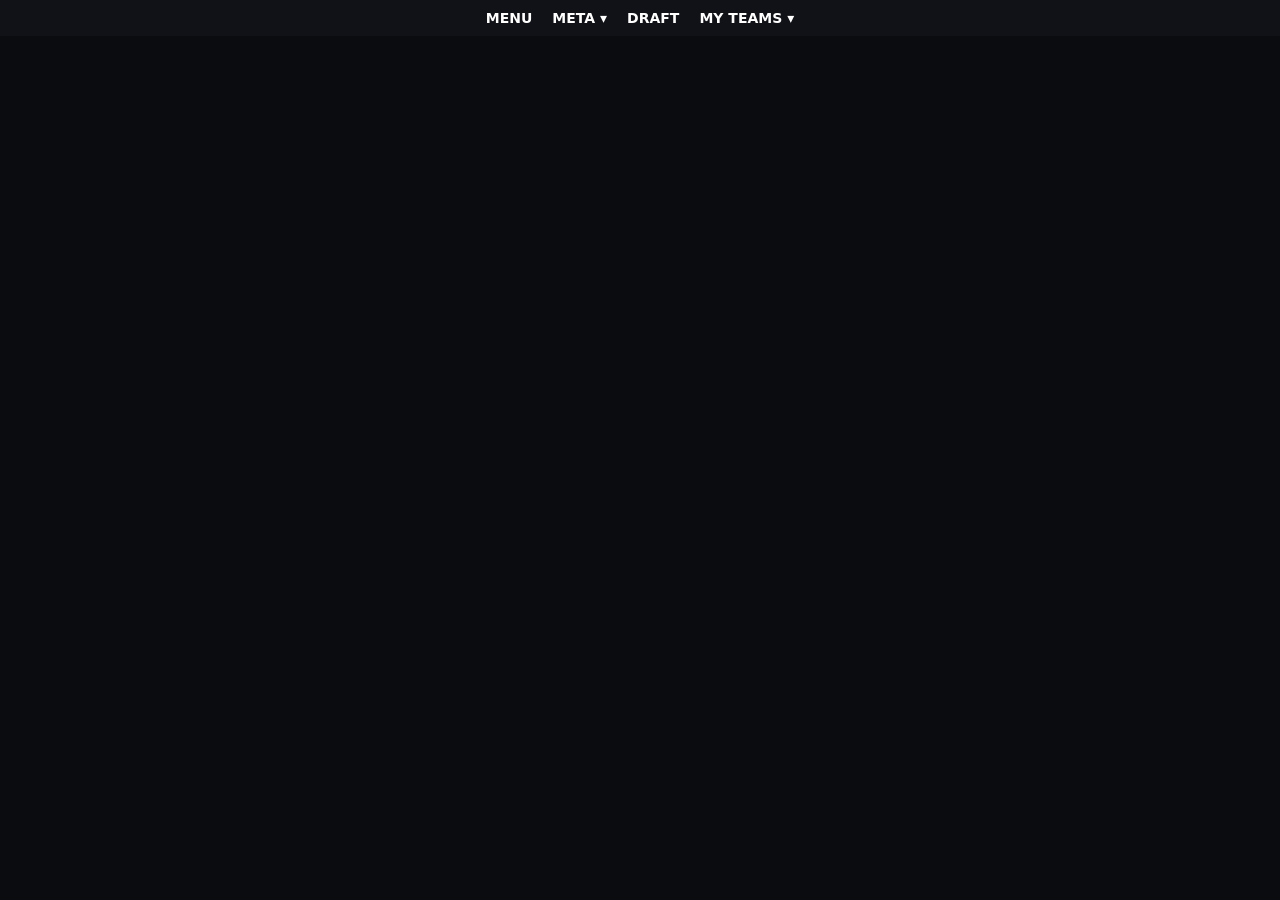
==== index.html @ 70c65105 "Update index.html" ====
<html lang="pt-br"><head>
    <meta charset="UTF-8">
    <title>BSCInfos</title>
    <link rel="stylesheet" href="style.css">
</head>
<body> <nav class="navbar">
        <a href="index.html" class="nav-link">MENU</a>    
    <div class="nav-links">
    <div class="dropdown">
        <a href="#" class="nav-link">META ▾</a>
        <div class="dropdown-content">
        <a href="sa.html"><img src="elements/sa.png" alt="SA">SA</a>
        <a href="na.html"><img src="elements/na.png" alt="NA">NA</a>
        <a href="emea.html"><img src="elements/emea.png" alt="EMEA">EMEA</a>
        <a href="ea.html"><img src="elements/ea.png" alt="EA">EA</a>
        </div>
    </div>

            <a href="draft.html" class="nav-link">DRAFT</a>

            <div class="dropdown"> <a href="#" class="nav-link">MY TEAMS ▾</a>
                <div class="dropdown-content">
                    <a href="player.html">PLAYER</a>
                    <a href="coach.html">COACH</a>
                </div> </div> </div> </nav>

    <script src="app.js"></script>

</body>
</html>
---- style.css ----
/* ======================================================== */
/* VARIÁVEIS GERAIS                                         */
/* ======================================================== */
:root {
    --bg-geral: #0b0c10;
    --bg-paineis: #111217;
    --bg-cards: #16171d;
    --borda-suave: #1f2026;
    --borda-destaque: #2d303a;
    --texto: #ffffff;
    --texto-secundario: #888a93;
    --accent-purple: #cc00ff;
    --accent-hover: #ff33ff;
    --winrate-color: #00ff66;
}

* {
    margin: 0;
    padding: 0;
    box-sizing: border-box;
    font-family: system-ui, -apple-system, sans-serif;
}

body {
    background-color: var(--bg-geral);
    color: var(--texto);
    min-height: 100vh;
}

::-webkit-scrollbar { width: 8px; }
::-webkit-scrollbar-track { background: var(--bg-geral); }
::-webkit-scrollbar-thumb { background: var(--borda-destaque); border-radius: 4px; }
::-webkit-scrollbar-thumb:hover { background: var(--accent-purple); }

/* ======================================================== */
/* NAVBAR E DROPDOWN                                        */
/* ======================================================== */
.navbar {
    display: flex;
    justify-content: center; /* Centraliza horizontalmente tudo dentro da navbar */
    align-items: center;     /* Centraliza verticalmente */
    gap: 20px;               /* Define um espaço padrão entre os botões */
    width: 100%;
    padding: 10px 0;         /* Ajuste o preenchimento como preferir */
    background-color: var(--bg-paineis); /* Mantém o fundo padrão */
}

.nav-links {
    display: flex;
    justify-content: center;
    align-items: center;
    gap: 20px; 
}

.nav-link {
    color: var(--texto);
    text-decoration: none;
    font-weight: 800;
    font-size: 14px;
    text-transform: uppercase;
    transition: color 0.2s;
}

.nav-link:hover {
    color: var(--accent-purple);
}

.dropdown {
    position: relative;
    display: inline-block;
}

.dropdown-content {
    display: none;
    position: absolute;
    background-color: var(--bg-paineis);
    min-width: 180px;
    box-shadow: 0px 8px 16px 0px rgba(0,0,0,0.8);
    border: 1px solid var(--borda-destaque);
    border-radius: 8px;
    z-index: 100;
    top: 100%;
    left: 0;
    margin-top: 10px;
    overflow: hidden;
}

/* Novo layout flexível para alinhar imagem e texto */
.dropdown-content a {
    display: flex;
    align-items: center;
    gap: 12px;
    color: var(--texto);
    padding: 12px 16px;
    text-decoration: none;
    font-weight: bold;
    font-size: 13px;
    border-bottom: 1px solid var(--borda-suave);
    transition: background-0.2s, color 0.2s;
}

.dropdown-content a:hover {
    background-color: var(--borda-suave);
    color: var(--accent-hover);
}

.dropdown.active .dropdown-content {
    display: block;
}

/* Força a imagem a não ser esmagada (flex-shrink: 0) e mantém a proporção */
.dropdown-content a img {
    width: 22px !important;
    height: 22px !important;
    object-fit: contain !important;
    border-radius: 4px;
    flex-shrink: 0;
    margin: 0 !important;
    display: block;
}
.dropdown.active .dropdown-content {
    display: block;
}

/* ======================================================== */
/* ESTRUTURA PRINCIPAL E TELAS                              */
/* ======================================================== */
.main-container {
    padding: 30px;
    max-width: 1400px;
    margin: 0 auto;
}

.tela-oculta { display: none !important; }
.tela-ativa { display: block; animation: fadeIn 0.3s ease; }

@keyframes fadeIn {
    from { opacity: 0; transform: translateY(5px); }
    to { opacity: 1; transform: translateY(0); }
}

.page-header {
    text-align: center;
    margin-bottom: 30px;
}

.page-header h1 {
    font-size: 28px;
    font-weight: 900;
}

.page-header .accent {
    color: var(--accent-purple);
}

.subtitle {
    color: var(--texto-secundario);
    font-size: 14px;
    margin-top: 5px;
}

.filter-container {
    display: flex;
    justify-content: center;
    gap: 15px;
    margin-bottom: 30px;
}

.filter-select {
    background-color: var(--bg-paineis);
    color: var(--texto);
    border: 1px solid var(--borda-destaque);
    padding: 10px 20px;
    border-radius: 8px;
    font-weight: bold;
    outline: none;
    cursor: pointer;
}

/* ======================================================== */
/* TABELAS EXCEL (META)                                     */
/* ======================================================== */
.modo-section {
    background-color: var(--bg-paineis);
    border: 1px solid var(--borda-suave);
    border-radius: 12px;
    margin-bottom: 20px;
    overflow: hidden;
}

.modo-header {
    background-color: var(--bg-cards);
    padding: 15px 20px;
    font-weight: 900;
    font-size: 16px;
    cursor: pointer;
    display: flex;
    justify-content: space-between;
    align-items: center;
    border-bottom: 1px solid var(--borda-suave);
    color: var(--accent-purple);
}

.mapa-content {
    padding: 20px;
    display: grid;
    grid-template-columns: repeat(auto-fit, minmax(300px, 1fr));
    gap: 20px;
}

.mapa-container {
    background-color: var(--bg-geral);
    border: 1px solid var(--borda-destaque);
    border-radius: 8px;
    padding: 15px;
}

.mapa-title {
    font-size: 14px;
    color: var(--texto-secundario);
    margin-bottom: 10px;
    text-align: center;
}

.excel-table {
    width: 100%;
    border-collapse: collapse;
    font-size: 13px;
}

.excel-table th, .excel-table td {
    padding: 8px;
    text-align: center;
    border-bottom: 1px solid var(--borda-suave);
}

.excel-table th {
    color: var(--texto-secundario);
    font-weight: 800;
    user-select: none;
}

.excel-table th.sortable:hover {
    color: var(--texto);
}

.col-img img {
    width: 28px;
    height: 28px;
    border-radius: 4px;
    object-fit: cover;
    display: block;
    margin: 0 auto;
}

.winrate-cell {
    color: var(--winrate-color);
    font-weight: bold;
}

/* ======================================================== */
/* LAYOUT LATERAL (BRAWLERS E TIMES)                        */
/* ======================================================== */
.brawlers-container, .times-container {
    display: flex;
    gap: 25px;
    height: calc(100vh - 160px);
}

.sidebar {
    width: 280px;
    background-color: var(--bg-paineis);
    border: 1px solid var(--borda-suave);
    border-radius: 12px;
    display: flex;
    flex-direction: column;
    overflow: hidden;
}

.sidebar-search, .sidebar-header {
    width: 100%;
    padding: 15px;
    background-color: var(--bg-cards);
    border: none;
    border-bottom: 1px solid var(--borda-destaque);
    color: var(--texto);
    font-weight: bold;
    outline: none;
}

.sidebar-header {
    text-align: center;
    color: var(--accent-purple);
}

.sidebar-list {
    flex: 1;
    overflow-y: auto;
    padding: 10px;
    display: flex;
    flex-direction: column;
    gap: 5px;
}

.sidebar-item {
    border-radius: 8px;
    transition: all 0.2s;
    border: 1px solid transparent;
}

.sidebar-item:hover, .sidebar-item.active {
    background-color: var(--bg-cards);
    border-color: var(--accent-purple);
}

.info-panel {
    flex: 1;
    background-color: var(--bg-paineis);
    border: 1px solid var(--borda-suave);
    border-radius: 12px;
    padding: 30px;
    overflow-y: auto;
}

.placeholder-text {
    color: var(--texto-secundario);
    text-align: center;
    margin-top: 20%;
    font-size: 16px;
    font-weight: bold;
}

/* ======================================================== */
/* COMPONENTES DO PAINEL BRAWLERS E TIMES                   */
/* ======================================================== */
.brawler-profile-header {
    display: flex;
    align-items: center;
    gap: 20px;
    margin-bottom: 30px;
    padding-bottom: 20px;
    border-bottom: 1px solid var(--borda-destaque);
}

.brawler-large-avatar {
    width: 80px;
    height: 80px;
    border-radius: 12px;
    border: 2px solid var(--accent-purple);
    object-fit: cover;
}

.brawler-profile-header h2 {
    font-size: 32px;
    text-transform: uppercase;
}

.insight-box {
    background-color: var(--bg-cards);
    padding: 20px;
    border-radius: 8px;
    border: 1px solid var(--borda-destaque);
    margin-bottom: 25px;
}

.insight-box .label {
    display: block;
    color: var(--texto-secundario);
    font-size: 12px;
    font-weight: bold;
    margin-bottom: 8px;
}

.insight-box .value {
    font-size: 24px;
    font-weight: 900;
}

.sinergias-section h3 {
    margin-bottom: 15px;
    color: var(--texto-secundario);
}

.sinergias-grid-list {
    display: flex;
    gap: 15px;
    flex-wrap: wrap;
}

.sinergia-card {
    background-color: var(--bg-cards);
    border: 1px solid var(--borda-destaque);
    padding: 12px;
    border-radius: 8px;
    display: flex;
    flex-direction: column;
    align-items: center;
    gap: 8px;
    width: 90px;
}

.sinergia-card img {
    width: 50px;
    height: 50px;
    border-radius: 8px;
    object-fit: cover;
}

.sinergia-card span {
    font-size: 12px;
    font-weight: bold;
    text-transform: uppercase;
}

.no-data {
    color: #ff3333;
    font-weight: bold;
    font-size: 13px;
}

/* ======================================================== */
/* COMPONENTES DO PAINEL TIMES                              */
/* ======================================================== */
.team-profile-header {
    text-align: center;
    margin-bottom: 30px;
    padding-bottom: 20px;
    border-bottom: 1px solid var(--borda-destaque);
}

.team-profile-header h2 {
    font-size: 28px;
}

.roster-container-grid {
    display: grid;
    grid-template-columns: repeat(auto-fit, minmax(280px, 1fr));
    gap: 20px;
}

.player-roster-card {
    background-color: var(--bg-cards);
    border: 1px solid var(--borda-destaque);
    border-radius: 10px;
    padding: 20px;
}

.player-info-top {
    display: flex;
    justify-content: space-between;
    align-items: center;
    margin-bottom: 15px;
    padding-bottom: 15px;
    border-bottom: 1px solid #222;
}

.p-nickname {
    font-size: 18px;
    font-weight: 900;
    color: var(--accent-hover);
}

.p-tag {
    font-size: 12px;
    color: var(--texto-secundario);
    background: #000;
    padding: 4px 8px;
    border-radius: 4px;
}

.player-history-box h5 {
    color: var(--texto-secundario);
    margin-bottom: 10px;
}

.player-picks-row {
    display: flex;
    gap: 10px;
}

.player-mini-pick {
    position: relative;
    display: flex;
    flex-direction: column;
    align-items: center;
}

.player-mini-pick img {
    width: 45px;
    height: 45px;
    border-radius: 6px;
    border: 1px solid var(--borda-suave);
    object-fit: cover;
}

.pick-count {
    font-size: 11px;
    font-weight: bold;
    margin-top: 4px;
    background: #000;
    padding: 2px 6px;
    border-radius: 10px;
    color: var(--winrate-color);
}
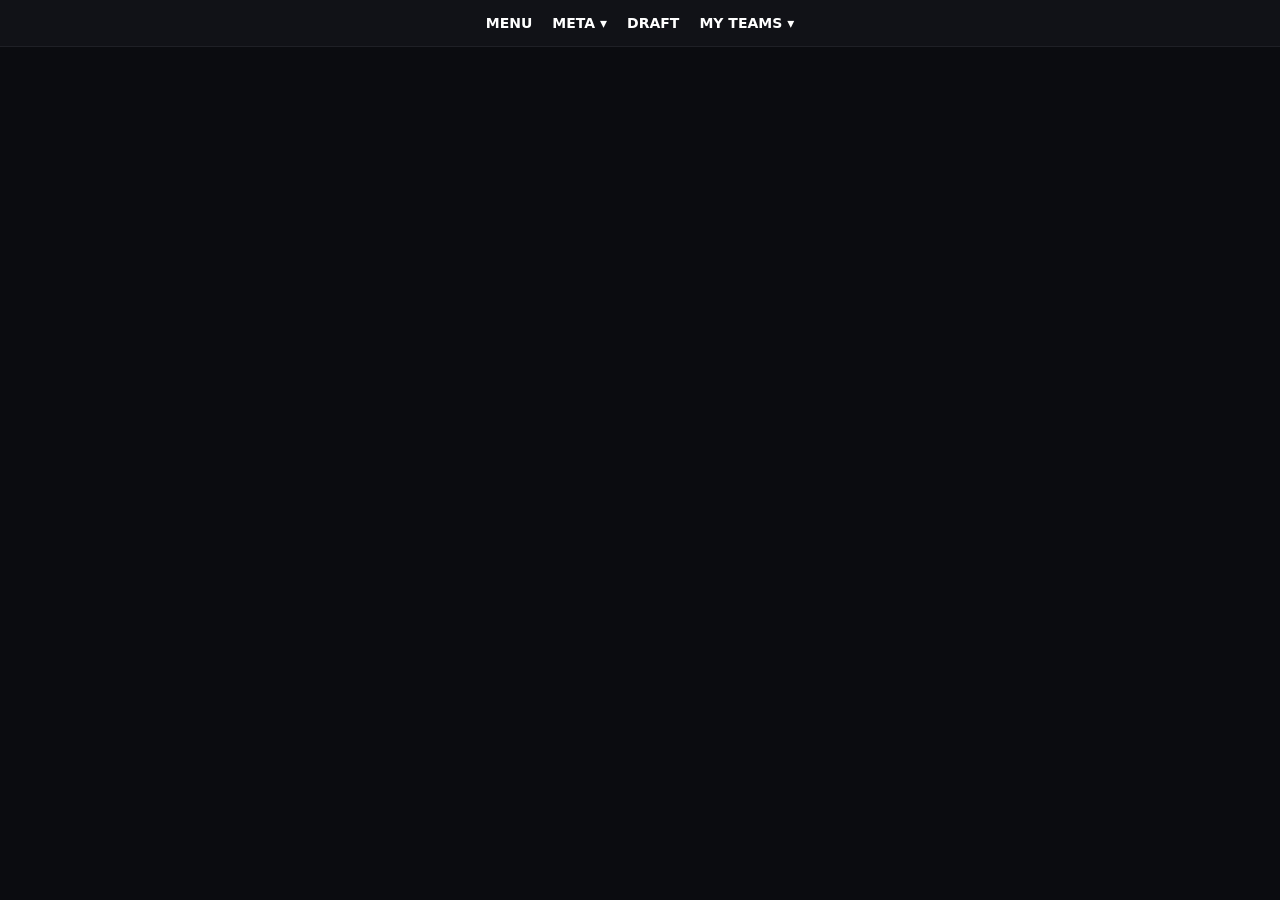
==== commit 06d5f9bd: "Refactor shared frontend utilities Co-Authored-By: Devin AI <158243242+devin-ai-integration[bot]@use" ====
--- a/index.html
+++ b/index.html
@@ -9,10 +9,10 @@
     <div class="dropdown">
         <a href="#" class="nav-link">META ▾</a>
         <div class="dropdown-content">
-        <a href="sa.html"><img src="elements/sa.png" alt="SA">SA</a>
-        <a href="na.html"><img src="elements/na.png" alt="NA">NA</a>
-        <a href="emea.html"><img src="elements/emea.png" alt="EMEA">EMEA</a>
-        <a href="ea.html"><img src="elements/ea.png" alt="EA">EA</a>
+        <a href="sa.html"><img src="element/sa.png" alt="SA">SA</a>
+        <a href="na.html"><img src="element/na.png" alt="NA">NA</a>
+        <a href="emea.html"><img src="element/emea.png" alt="EMEA">EMEA</a>
+        <a href="ea.html"><img src="element/ea.png" alt="EA">EA</a>
         </div>
     </div>
 
@@ -24,6 +24,7 @@
                     <a href="coach.html">COACH</a>
                 </div> </div> </div> </nav>
 
+    <script src="utils.js"></script>
     <script src="app.js"></script>
 
 </body>
--- a/style.css
+++ b/style.css
@@ -1,6 +1,3 @@
-/* ======================================================== */
-/* VARIÁVEIS GERAIS                                         */
-/* ======================================================== */
 :root {
     --bg-geral: #0b0c10;
     --bg-paineis: #111217;
@@ -12,493 +9,136 @@
     --accent-purple: #cc00ff;
     --accent-hover: #ff33ff;
     --winrate-color: #00ff66;
+    --loss-color: #ff3333;
+    --synergy-color: #00ccff;
 }
 
-* {
-    margin: 0;
-    padding: 0;
-    box-sizing: border-box;
-    font-family: system-ui, -apple-system, sans-serif;
-}
-
-body {
-    background-color: var(--bg-geral);
-    color: var(--texto);
-    min-height: 100vh;
-}
-
+* { margin: 0; padding: 0; box-sizing: border-box; font-family: system-ui, -apple-system, sans-serif; }
+body { background-color: var(--bg-geral); color: var(--texto); min-height: 100vh; }
 ::-webkit-scrollbar { width: 8px; }
 ::-webkit-scrollbar-track { background: var(--bg-geral); }
 ::-webkit-scrollbar-thumb { background: var(--borda-destaque); border-radius: 4px; }
-::-webkit-scrollbar-thumb:hover { background: var(--accent-purple); }
 
-/* ======================================================== */
-/* NAVBAR E DROPDOWN                                        */
-/* ======================================================== */
-.navbar {
-    display: flex;
-    justify-content: center; /* Centraliza horizontalmente tudo dentro da navbar */
-    align-items: center;     /* Centraliza verticalmente */
-    gap: 20px;               /* Define um espaço padrão entre os botões */
-    width: 100%;
-    padding: 10px 0;         /* Ajuste o preenchimento como preferir */
-    background-color: var(--bg-paineis); /* Mantém o fundo padrão */
-}
+/* Navbar */
+.navbar { display: flex; justify-content: center; align-items: center; gap: 20px; width: 100%; padding: 15px 0; background-color: var(--bg-paineis); border-bottom: 1px solid var(--borda-suave);}
+.nav-links { display: flex; gap: 20px; }
+.nav-link { color: var(--texto); text-decoration: none; font-weight: 800; font-size: 14px; text-transform: uppercase; }
+.nav-link:hover { color: var(--accent-purple); }
+.dropdown { position: relative; display: inline-block; }
+.dropdown-content { display: none; position: absolute; background-color: var(--bg-paineis); min-width: 180px; border: 1px solid var(--borda-destaque); border-radius: 8px; z-index: 100; top: 100%; }
+.dropdown-content a { display: flex; align-items: center; gap: 12px; color: var(--texto); padding: 12px 16px; text-decoration: none; font-size: 13px; font-weight: bold; border-bottom: 1px solid var(--borda-suave);}
+.dropdown-content a:hover { background-color: var(--borda-suave); color: var(--accent-hover); }
+.dropdown:hover .dropdown-content { display: block !important; }
+.dropdown-content { animation: fadeIn 0.2s ease-in-out; }
 
-.nav-links {
-    display: flex;
-    justify-content: center;
-    align-items: center;
-    gap: 20px; 
-}
-
-.nav-link {
-    color: var(--texto);
-    text-decoration: none;
-    font-weight: 800;
-    font-size: 14px;
-    text-transform: uppercase;
-    transition: color 0.2s;
-}
-
-.nav-link:hover {
-    color: var(--accent-purple);
-}
-
-.dropdown {
-    position: relative;
-    display: inline-block;
-}
-
-.dropdown-content {
-    display: none;
-    position: absolute;
-    background-color: var(--bg-paineis);
-    min-width: 180px;
-    box-shadow: 0px 8px 16px 0px rgba(0,0,0,0.8);
-    border: 1px solid var(--borda-destaque);
-    border-radius: 8px;
-    z-index: 100;
-    top: 100%;
-    left: 0;
-    margin-top: 10px;
-    overflow: hidden;
-}
-
-/* Novo layout flexível para alinhar imagem e texto */
-.dropdown-content a {
-    display: flex;
-    align-items: center;
-    gap: 12px;
-    color: var(--texto);
-    padding: 12px 16px;
-    text-decoration: none;
-    font-weight: bold;
-    font-size: 13px;
-    border-bottom: 1px solid var(--borda-suave);
-    transition: background-0.2s, color 0.2s;
-}
-
-.dropdown-content a:hover {
-    background-color: var(--borda-suave);
-    color: var(--accent-hover);
-}
-
-.dropdown.active .dropdown-content {
-    display: block;
-}
-
-/* Força a imagem a não ser esmagada (flex-shrink: 0) e mantém a proporção */
-.dropdown-content a img {
-    width: 22px !important;
-    height: 22px !important;
-    object-fit: contain !important;
-    border-radius: 4px;
-    flex-shrink: 0;
-    margin: 0 !important;
-    display: block;
-}
-.dropdown.active .dropdown-content {
-    display: block;
-}
-
-/* ======================================================== */
-/* ESTRUTURA PRINCIPAL E TELAS                              */
-/* ======================================================== */
-.main-container {
-    padding: 30px;
-    max-width: 1400px;
-    margin: 0 auto;
-}
-
+/* Main */
+.main-container { padding: 30px; max-width: 1400px; margin: 0 auto; }
 .tela-oculta { display: none !important; }
 .tela-ativa { display: block; animation: fadeIn 0.3s ease; }
+@keyframes fadeIn { from { opacity: 0; transform: translateY(-10px); } to { opacity: 1; transform: translateY(0); } }
 
-@keyframes fadeIn {
-    from { opacity: 0; transform: translateY(5px); }
-    to { opacity: 1; transform: translateY(0); }
-}
+/* Headers e Filtros */
+.page-header { text-align: center; margin-bottom: 30px; }
+.page-header h1 { font-size: 28px; font-weight: 900; }
+.page-header .accent { color: var(--accent-purple); }
+.filter-container { display: flex; justify-content: center; gap: 15px; margin-bottom: 30px; }
+.filter-select { background-color: var(--bg-paineis); color: var(--texto); border: 1px solid var(--borda-destaque); padding: 10px 20px; border-radius: 8px; font-weight: bold; outline: none; cursor: pointer; }
 
-.page-header {
-    text-align: center;
-    margin-bottom: 30px;
-}
+/* Tabelas Meta & Cards Modo */
+.modo-card { background-color: var(--bg-cards); border: 2px solid var(--borda-destaque); border-radius: 8px; padding: 20px; text-align: center; font-size: 20px; font-weight: 900; color: var(--accent-purple); cursor: pointer; margin-bottom: 10px; transition: 0.2s; text-transform: uppercase; display: flex; align-items: center; justify-content: center; gap: 15px;}
+.modo-card:hover { border-color: var(--accent-hover); background-color: var(--bg-paineis); transform: scale(1.01); }
+.modo-section { background-color: var(--bg-paineis); border: 1px solid var(--borda-suave); border-radius: 12px; margin-bottom: 20px; overflow: hidden; display: none; }
+.modo-header { background-color: var(--bg-cards); padding: 15px 20px; font-weight: 900; font-size: 16px; display: flex; justify-content: space-between; color: var(--accent-purple); border-bottom: 1px solid var(--borda-suave); }
+.mapa-content { padding: 20px; display: grid; grid-template-columns: repeat(auto-fit, minmax(300px, 1fr)); gap: 20px; }
+.excel-table { width: 100%; border-collapse: collapse; font-size: 13px; }
+.excel-table th, .excel-table td { padding: 10px 8px; text-align: center; border-bottom: 1px solid var(--borda-suave); }
+.excel-table th { color: var(--texto-secundario); font-weight: 800; cursor: pointer; }
+.winrate-cell { color: var(--winrate-color); font-weight: bold; }
 
-.page-header h1 {
-    font-size: 28px;
-    font-weight: 900;
-}
+/* Sidebar Layout */
+.brawlers-container, .times-container { display: flex; gap: 25px; height: calc(100vh - 160px); }
+.sidebar { width: 280px; background-color: var(--bg-paineis); border: 1px solid var(--borda-suave); border-radius: 12px; display: flex; flex-direction: column; }
+.sidebar-search, .sidebar-header { padding: 15px; background-color: var(--bg-cards); border: none; border-bottom: 1px solid var(--borda-destaque); color: var(--texto); font-weight: bold; text-align: center; outline:none; }
+.sidebar-list { flex: 1; overflow-y: auto; padding: 10px; display: flex; flex-direction: column; gap: 5px; }
+.sidebar-item { border-radius: 8px; border: 1px solid transparent; transition: 0.2s; padding: 10px; cursor: pointer; display: flex; align-items: center; gap: 10px;}
+.sidebar-item:hover, .sidebar-item.active { background-color: var(--bg-cards); border-color: var(--accent-purple); }
+.info-panel { flex: 1; background-color: var(--bg-paineis); border: 1px solid var(--borda-suave); border-radius: 12px; padding: 30px; overflow-y: auto; }
 
-.page-header .accent {
-    color: var(--accent-purple);
-}
+/* Modais e Brawlers Detail */
+.brawler-profile-header { display: flex; align-items: center; gap: 20px; margin-bottom: 30px; border-bottom: 1px solid var(--borda-destaque); padding-bottom: 20px; }
+.brawler-large-avatar { width: 80px; height: 80px; border-radius: 12px; border: 2px solid var(--accent-purple); object-fit: cover; }
 
-.subtitle {
-    color: var(--texto-secundario);
-    font-size: 14px;
-    margin-top: 5px;
-}
+/* Scrins Grid */
+.scrins-grid { display: grid; gap: 15px; grid-template-columns: repeat(auto-fill, minmax(350px, 1fr)); }
+.scrim-card { background-color: var(--bg-cards); border: 1px solid var(--borda-destaque); border-radius: 8px; padding: 15px; padding-bottom: 30px; cursor: pointer; transition: 0.2s; display: flex; justify-content: space-between; align-items: center; position: relative; }
+.scrim-card:hover { border-color: var(--accent-purple); transform: scale(1.02); }
+.scrim-team-info { display: flex; align-items: center; gap: 10px; }
+.scrim-team-logo { width: 40px; height: 40px; object-fit: contain; border-radius: 4px; }
+.scrim-score { font-size: 24px; font-weight: 900; color: #fff; margin: 0 15px; }
 
-.filter-container {
-    display: flex;
-    justify-content: center;
-    gap: 15px;
-    margin-bottom: 30px;
-}
+/* Detalhes da Scrim */
+.scrim-detail-header { text-align: center; margin-bottom: 20px; }
+.scrim-rounds-container { display: flex; justify-content: center; gap: 10px; overflow-x: auto; padding-bottom: 10px; margin-bottom: 20px; }
+.scrim-round-btn { background: var(--bg-cards); border: 1px solid var(--borda-suave); padding: 10px; border-radius: 8px; cursor: pointer; min-width: 120px; text-align: center; }
+.scrim-round-btn.active { border-color: var(--accent-purple); background: var(--borda-suave); }
+.scrim-round-btn img { width: 30px; height: 30px; display: block; margin: 0 auto 5px; object-fit: contain;}
 
-.filter-select {
-    background-color: var(--bg-paineis);
-    color: var(--texto);
-    border: 1px solid var(--borda-destaque);
-    padding: 10px 20px;
-    border-radius: 8px;
-    font-weight: bold;
-    outline: none;
-    cursor: pointer;
-}
+/* Layout Interno da Scrim */
+.round-details-view { display: flex; flex-direction: column; gap: 20px; background: var(--bg-cards); padding: 20px; border-radius: 12px; border: 1px solid var(--borda-destaque); }
+.scrim-picks-container { display: flex; align-items: center; justify-content: center; gap: 30px; }
+.team-picks-scrim { display: flex; flex-direction: column; gap: 10px; flex: 1; align-items: center; }
+.pick-row { background: var(--bg-paineis); padding: 8px; border-radius: 6px; border: 1px solid var(--borda-suave); }
+.pick-row img { width: 40px; height: 40px; border-radius: 6px; object-fit: cover;}
+.map-middle-scrim { flex: 1; text-align: center; }
+.map-middle-scrim img { max-width: 180px; border-radius: 8px; border: 2px solid var(--borda-destaque); object-fit: cover; }
+.player-names-scrim { display: flex; gap: 5px; font-size: 11px; color: var(--texto-secundario); justify-content: center; margin-top: 5px; font-weight: bold;}
 
-/* ======================================================== */
-/* TABELAS EXCEL (META)                                     */
-/* ======================================================== */
-.modo-section {
-    background-color: var(--bg-paineis);
-    border: 1px solid var(--borda-suave);
-    border-radius: 12px;
-    margin-bottom: 20px;
-    overflow: hidden;
-}
+/* Sinergia e Counters */
+.synergy-grid { display: grid; grid-template-columns: 1fr 1fr; gap: 20px; margin-top: 20px; }
+.synergy-box { background: #111; border: 1px solid var(--borda-destaque); padding: 15px; border-radius: 8px; }
+.synergy-item { display: flex; justify-content: space-between; align-items: center; padding: 10px 0; border-bottom: 1px dashed var(--borda-suave); }
+.synergy-item:last-child { border-bottom: none; }
+.synergy-item img { width: 28px; height: 28px; border-radius: 4px; margin-right: 10px; vertical-align: middle; }
 
-.modo-header {
-    background-color: var(--bg-cards);
-    padding: 15px 20px;
-    font-weight: 900;
-    font-size: 16px;
-    cursor: pointer;
-    display: flex;
-    justify-content: space-between;
-    align-items: center;
-    border-bottom: 1px solid var(--borda-suave);
-    color: var(--accent-purple);
-}
+/* Formulário para Registro de Time */
+.form-group { display: flex; flex-direction: column; gap: 5px; margin-bottom: 15px; }
+.form-group label { font-size: 12px; color: var(--texto-secundario); font-weight: bold; }
+.form-group input { background: var(--bg-paineis); border: 1px solid var(--borda-suave); color: #fff; padding: 10px; border-radius: 6px; outline: none; }
+.btn-register { background: var(--accent-purple); color: #fff; border: none; padding: 12px 20px; font-weight: 900; border-radius: 6px; cursor: pointer; text-transform: uppercase; width: 100%; transition: 0.2s;}
+.btn-register:hover { background: var(--accent-hover); }
 
-.mapa-content {
-    padding: 20px;
-    display: grid;
-    grid-template-columns: repeat(auto-fit, minmax(300px, 1fr));
-    gap: 20px;
-}
+/* --- Barra de navegação horizontal "arrastável" (Scrims: Partidas e Sets) --- */
+        .drag-scroll-x {
+            cursor: grab;
+            scrollbar-width: thin;
+            scrollbar-color: var(--accent-purple, #b026ff) rgba(255,255,255,0.08);
+        }
+        .drag-scroll-x.dragging { cursor: grabbing; scroll-behavior: auto; }
+        .drag-scroll-x::-webkit-scrollbar { height: 9px; }
+        .drag-scroll-x::-webkit-scrollbar-track { background: rgba(255,255,255,0.05); border-radius: 10px; }
+        .drag-scroll-x::-webkit-scrollbar-thumb { background: var(--accent-purple, #b026ff); border-radius: 10px; }
+        .drag-scroll-x::-webkit-scrollbar-thumb:hover { background: var(--accent-hover, #d17bff); }
 
-.mapa-container {
-    background-color: var(--bg-geral);
-    border: 1px solid var(--borda-destaque);
-    border-radius: 8px;
-    padding: 15px;
-}
+        /* --- Nome do player abaixo de cada pick (Scrims) --- */
+        .pick-player-name {
+            font-size: 11px; font-weight: 900; color: var(--texto-secundario, #999);
+            cursor: pointer; max-width: 100px; overflow: hidden; text-overflow: ellipsis;
+            white-space: nowrap; text-align: center;
+        }
+        .pick-player-name:hover { color: var(--accent-hover, #d17bff); text-decoration: underline; }
 
-.mapa-title {
-    font-size: 14px;
-    color: var(--texto-secundario);
-    margin-bottom: 10px;
-    text-align: center;
-}
-
-.excel-table {
-    width: 100%;
-    border-collapse: collapse;
-    font-size: 13px;
-}
-
-.excel-table th, .excel-table td {
-    padding: 8px;
-    text-align: center;
-    border-bottom: 1px solid var(--borda-suave);
-}
-
-.excel-table th {
-    color: var(--texto-secundario);
-    font-weight: 800;
-    user-select: none;
-}
-
-.excel-table th.sortable:hover {
-    color: var(--texto);
-}
-
-.col-img img {
-    width: 28px;
-    height: 28px;
-    border-radius: 4px;
-    object-fit: cover;
-    display: block;
-    margin: 0 auto;
-}
-
-.winrate-cell {
-    color: var(--winrate-color);
-    font-weight: bold;
-}
-
-/* ======================================================== */
-/* LAYOUT LATERAL (BRAWLERS E TIMES)                        */
-/* ======================================================== */
-.brawlers-container, .times-container {
-    display: flex;
-    gap: 25px;
-    height: calc(100vh - 160px);
-}
-
-.sidebar {
-    width: 280px;
-    background-color: var(--bg-paineis);
-    border: 1px solid var(--borda-suave);
-    border-radius: 12px;
-    display: flex;
-    flex-direction: column;
-    overflow: hidden;
-}
-
-.sidebar-search, .sidebar-header {
-    width: 100%;
-    padding: 15px;
-    background-color: var(--bg-cards);
-    border: none;
-    border-bottom: 1px solid var(--borda-destaque);
-    color: var(--texto);
-    font-weight: bold;
-    outline: none;
-}
-
-.sidebar-header {
-    text-align: center;
-    color: var(--accent-purple);
-}
-
-.sidebar-list {
-    flex: 1;
-    overflow-y: auto;
-    padding: 10px;
-    display: flex;
-    flex-direction: column;
-    gap: 5px;
-}
-
-.sidebar-item {
-    border-radius: 8px;
-    transition: all 0.2s;
-    border: 1px solid transparent;
-}
-
-.sidebar-item:hover, .sidebar-item.active {
-    background-color: var(--bg-cards);
-    border-color: var(--accent-purple);
-}
-
-.info-panel {
-    flex: 1;
-    background-color: var(--bg-paineis);
-    border: 1px solid var(--borda-suave);
-    border-radius: 12px;
-    padding: 30px;
-    overflow-y: auto;
-}
-
-.placeholder-text {
-    color: var(--texto-secundario);
-    text-align: center;
-    margin-top: 20%;
-    font-size: 16px;
-    font-weight: bold;
-}
-
-/* ======================================================== */
-/* COMPONENTES DO PAINEL BRAWLERS E TIMES                   */
-/* ======================================================== */
-.brawler-profile-header {
-    display: flex;
-    align-items: center;
-    gap: 20px;
-    margin-bottom: 30px;
-    padding-bottom: 20px;
-    border-bottom: 1px solid var(--borda-destaque);
-}
-
-.brawler-large-avatar {
-    width: 80px;
-    height: 80px;
-    border-radius: 12px;
-    border: 2px solid var(--accent-purple);
-    object-fit: cover;
-}
-
-.brawler-profile-header h2 {
-    font-size: 32px;
-    text-transform: uppercase;
-}
-
-.insight-box {
-    background-color: var(--bg-cards);
-    padding: 20px;
-    border-radius: 8px;
-    border: 1px solid var(--borda-destaque);
-    margin-bottom: 25px;
-}
-
-.insight-box .label {
-    display: block;
-    color: var(--texto-secundario);
-    font-size: 12px;
-    font-weight: bold;
-    margin-bottom: 8px;
-}
-
-.insight-box .value {
-    font-size: 24px;
-    font-weight: 900;
-}
-
-.sinergias-section h3 {
-    margin-bottom: 15px;
-    color: var(--texto-secundario);
-}
-
-.sinergias-grid-list {
-    display: flex;
-    gap: 15px;
-    flex-wrap: wrap;
-}
-
-.sinergia-card {
-    background-color: var(--bg-cards);
-    border: 1px solid var(--borda-destaque);
-    padding: 12px;
-    border-radius: 8px;
-    display: flex;
-    flex-direction: column;
-    align-items: center;
-    gap: 8px;
-    width: 90px;
-}
-
-.sinergia-card img {
-    width: 50px;
-    height: 50px;
-    border-radius: 8px;
-    object-fit: cover;
-}
-
-.sinergia-card span {
-    font-size: 12px;
-    font-weight: bold;
-    text-transform: uppercase;
-}
-
-.no-data {
-    color: #ff3333;
-    font-weight: bold;
-    font-size: 13px;
-}
-
-/* ======================================================== */
-/* COMPONENTES DO PAINEL TIMES                              */
-/* ======================================================== */
-.team-profile-header {
-    text-align: center;
-    margin-bottom: 30px;
-    padding-bottom: 20px;
-    border-bottom: 1px solid var(--borda-destaque);
-}
-
-.team-profile-header h2 {
-    font-size: 28px;
-}
-
-.roster-container-grid {
-    display: grid;
-    grid-template-columns: repeat(auto-fit, minmax(280px, 1fr));
-    gap: 20px;
-}
-
-.player-roster-card {
-    background-color: var(--bg-cards);
-    border: 1px solid var(--borda-destaque);
-    border-radius: 10px;
-    padding: 20px;
-}
-
-.player-info-top {
-    display: flex;
-    justify-content: space-between;
-    align-items: center;
-    margin-bottom: 15px;
-    padding-bottom: 15px;
-    border-bottom: 1px solid #222;
-}
-
-.p-nickname {
-    font-size: 18px;
-    font-weight: 900;
-    color: var(--accent-hover);
-}
-
-.p-tag {
-    font-size: 12px;
-    color: var(--texto-secundario);
-    background: #000;
-    padding: 4px 8px;
-    border-radius: 4px;
-}
-
-.player-history-box h5 {
-    color: var(--texto-secundario);
-    margin-bottom: 10px;
-}
-
-.player-picks-row {
-    display: flex;
-    gap: 10px;
-}
-
-.player-mini-pick {
-    position: relative;
-    display: flex;
-    flex-direction: column;
-    align-items: center;
-}
-
-.player-mini-pick img {
-    width: 45px;
-    height: 45px;
-    border-radius: 6px;
-    border: 1px solid var(--borda-suave);
-    object-fit: cover;
-}
-
-.pick-count {
-    font-size: 11px;
-    font-weight: bold;
-    margin-top: 4px;
-    background: #000;
-    padding: 2px 6px;
-    border-radius: 10px;
-    color: var(--winrate-color);
-}
+        /* --- Modal de perfil do jogador --- */
+        .modal-overlay {
+            display: none; position: fixed; inset: 0; background: rgba(0,0,0,0.7);
+            z-index: 9999; align-items: center; justify-content: center; padding: 20px;
+        }
+        .modal-jogador-card {
+            position: relative; width: 100%; max-width: 420px; max-height: 85vh; overflow-y: auto;
+            background: var(--bg-cards, #181820); border: 1px solid var(--borda-destaque, #3a3a45);
+            border-radius: 14px; padding: 26px; box-shadow: 0 12px 40px rgba(0,0,0,0.5);
+        }
+        .modal-close-btn {
+            position: absolute; top: 14px; right: 14px; background: transparent; border: none;
+            color: var(--texto-secundario, #999); font-size: 18px; font-weight: 900; cursor: pointer; line-height: 1;
+        }
+        .modal-close-btn:hover { color: #fff; }
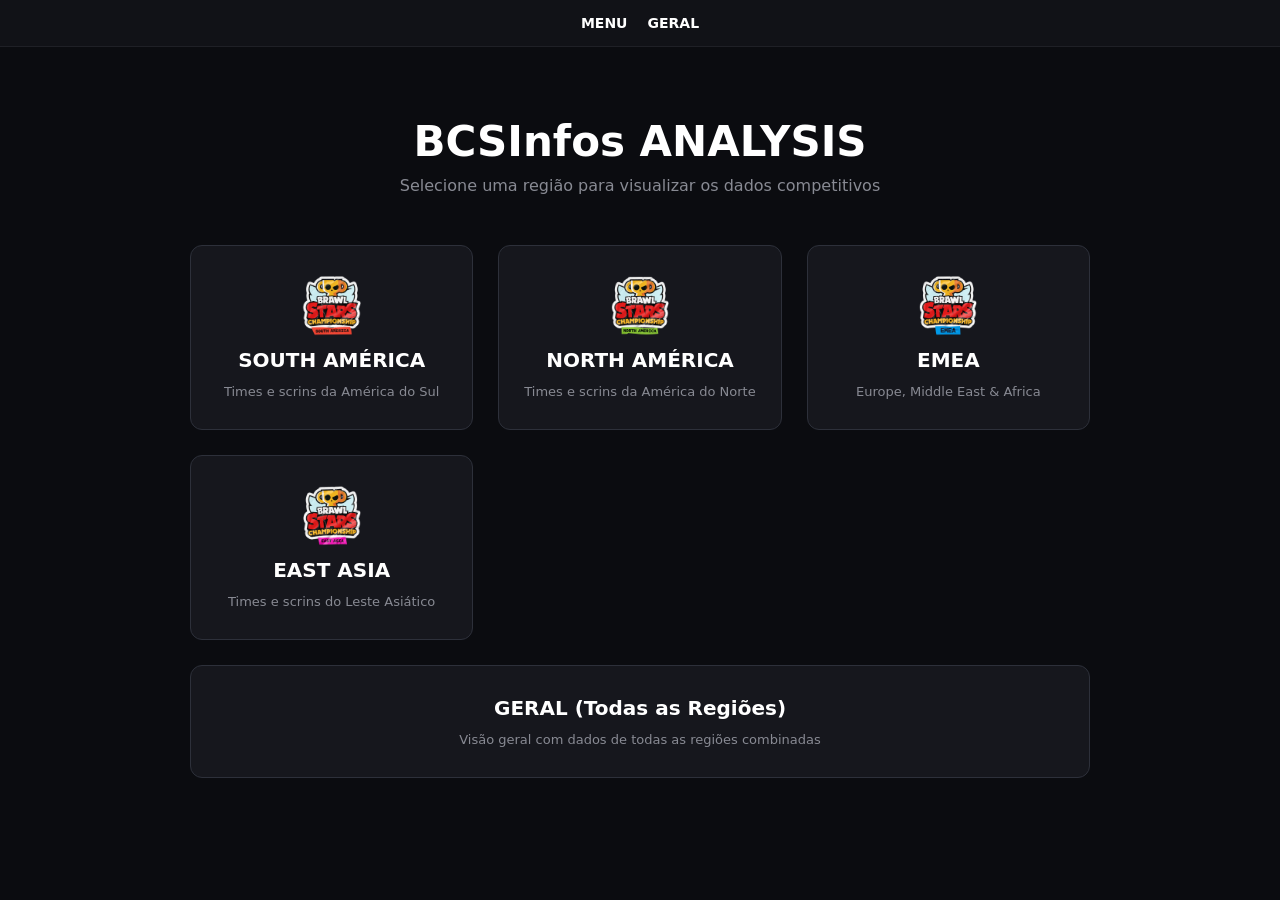
==== commit 9527c79b: "Update index.html" ====
--- a/index.html
+++ b/index.html
@@ -1,31 +1,114 @@
-<html lang="pt-br"><head>
-    <meta charset="UTF-8">
-    <title>BSCInfos</title>
+<!DOCTYPE html>
+<html lang="pt-br">
+<head>
+<meta charset="UTF-8">
+    <meta name="viewport" content="width=device-width, initial-scale=1.0">
+    <title>BCSInfos — Menu Principal</title>
     <link rel="stylesheet" href="style.css">
+    <style>
+        .menu-container {
+            display: flex;
+            flex-direction: column;
+            align-items: center;
+            justify-content: center;
+            min-height: 80vh;
+            padding: 40px 20px;
+        }
+        .menu-title {
+            font-size: 42px;
+            font-weight: 800;
+            margin-bottom: 10px;
+            text-align: center;
+        }
+        .menu-subtitle {
+            font-size: 16px;
+            color: var(--texto-secundario, #a0a0b0);
+            margin-bottom: 50px;
+            text-align: center;
+        }
+        .region-grid {
+            display: grid;
+            grid-template-columns: repeat(auto-fit, minmax(220px, 1fr));
+            gap: 25px;
+            max-width: 900px;
+            width: 100%;
+        }
+        .region-card {
+            background: var(--bg-cards, #181820);
+            border: 1px solid var(--borda-destaque, #2a2a35);
+            border-radius: 12px;
+            padding: 30px 20px;
+            text-align: center;
+            text-decoration: none;
+            color: white;
+            transition: all 0.3s ease;
+            display: flex;
+            flex-direction: column;
+            align-items: center;
+            gap: 12px;
+        }
+        .region-card:hover {
+            transform: translateY(-5px);
+            border-color: var(--accent, #e91e63);
+            box-shadow: 0 8px 24px rgba(233, 30, 99, 0.2);
+        }
+        .region-card img {
+            width: 60px;
+            height: 60px;
+            object-fit: contain;
+            border-radius: 8px;
+        }
+        .region-card .region-name {
+            font-size: 20px;
+            font-weight: 700;
+        }
+        .region-card .region-desc {
+            font-size: 13px;
+            color: var(--texto-secundario, #a0a0b0);
+        }
+    </style>
+<script src="https://sites.super.myninja.ai/_assets/ninja-daytona-script.js"></script>
 </head>
-<body> <nav class="navbar">
-        <a href="index.html" class="nav-link">MENU</a>    
-    <div class="nav-links">
-    <div class="dropdown">
-        <a href="#" class="nav-link">META ▾</a>
-        <div class="dropdown-content">
-        <a href="sa.html"><img src="element/sa.png" alt="SA">SA</a>
-        <a href="na.html"><img src="element/na.png" alt="NA">NA</a>
-        <a href="emea.html"><img src="element/emea.png" alt="EMEA">EMEA</a>
-        <a href="ea.html"><img src="element/ea.png" alt="EA">EA</a>
+<body>
+
+    <nav class="navbar">
+        <a href="index.html" class="nav-link">MENU</a>
+        <a href="geral.html" class="nav-link">GERAL</a>
+    </nav>
+
+    <main class="main-container">
+        <div class="menu-container">
+            <h1 class="menu-title">BCSInfos <span class="accent">ANALYSIS</span></h1>
+            <p class="menu-subtitle">Selecione uma região para visualizar os dados competitivos</p>
+            
+            <div class="region-grid">
+                <a href="sa.html" class="region-card">
+                    <img src="element/sa.png" alt="SA" onerror="this.style.display='none'">
+                    <span class="region-name">SOUTH AMÉRICA</span>
+                    <span class="region-desc">Times e scrins da América do Sul</span>
+                </a>
+                <a href="na.html" class="region-card">
+                    <img src="element/na.png" alt="NA" onerror="this.style.display='none'">
+                    <span class="region-name">NORTH AMÉRICA</span>
+                    <span class="region-desc">Times e scrins da América do Norte</span>
+                </a>
+                <a href="emea.html" class="region-card">
+                    <img src="element/emea.png" alt="EMEA" onerror="this.style.display='none'">
+                    <span class="region-name">EMEA</span>
+                    <span class="region-desc">Europe, Middle East & Africa</span>
+                </a>
+                <a href="ea.html" class="region-card">
+                    <img src="element/ea.png" alt="EA" onerror="this.style.display='none'">
+                    <span class="region-name">EAST ASIA</span>
+                    <span class="region-desc">Times e scrins do Leste Asiático</span>
+                </a>
+                <a href="geral.html" class="region-card" style="grid-column: 1 / -1;">
+                    <span class="region-name">GERAL (Todas as Regiões)</span>
+                    <span class="region-desc">Visão geral com dados de todas as regiões combinadas</span>
+                </a>
+            </div>
         </div>
-    </div>
-
-            <a href="draft.html" class="nav-link">DRAFT</a>
-
-            <div class="dropdown"> <a href="#" class="nav-link">MY TEAMS ▾</a>
-                <div class="dropdown-content">
-                    <a href="player.html">PLAYER</a>
-                    <a href="coach.html">COACH</a>
-                </div> </div> </div> </nav>
-
-    <script src="utils.js"></script>
-    <script src="app.js"></script>
+    </main>
 
 </body>
 </html>
--- a/style.css
+++ b/style.css
@@ -11,11 +11,27 @@
     --winrate-color: #00ff66;
     --loss-color: #ff3333;
     --synergy-color: #00ccff;
+
+    /* === NOVAS CORES (Add.txt) === */
+    /* WR% por faixa */
+    --wr-100-90: #006400;   /* dark green */
+    --wr-89-51:  #00cc44;   /* green      */
+    --wr-50-40:  #ffdd00;   /* yellow     */
+    --wr-39-21:  #ff8c00;   /* orange     */
+    --wr-20-10:  #ff3333;   /* red        */
+    --wr-9-0:    #8b0000;   /* dark red   */
+    /* PR% light blue/cyan */
+    --pr-color: #00e5ff;
+    /* Bans / BR% vermelho */
+    --ban-color: #ff2d2d;
+    /* Classe / sub-classe texto */
+    --class-color: #c792ea;
+    --subclass-color: #82aaff;
 }
 
 * { margin: 0; padding: 0; box-sizing: border-box; font-family: system-ui, -apple-system, sans-serif; }
 body { background-color: var(--bg-geral); color: var(--texto); min-height: 100vh; }
-::-webkit-scrollbar { width: 8px; }
+::-webkit-scrollbar { width: 8px; height: 8px; }
 ::-webkit-scrollbar-track { background: var(--bg-geral); }
 ::-webkit-scrollbar-thumb { background: var(--borda-destaque); border-radius: 4px; }
 
@@ -31,6 +47,22 @@
 .dropdown:hover .dropdown-content { display: block !important; }
 .dropdown-content { animation: fadeIn 0.2s ease-in-out; }
 
+/* === Trophy / ícone de seleção de região (Add.txt) === */
+.region-trophy {
+    width: 40px;
+    height: 40px;
+    object-fit: contain;
+    vertical-align: middle;
+    margin: 0 6px;
+    filter: drop-shadow(0 0 6px rgba(204,0,255,0.45));
+}
+.region-trophy-large {
+    width: 64px;
+    height: 64px;
+    object-fit: contain;
+    filter: drop-shadow(0 0 10px rgba(255,215,0,0.6));
+}
+
 /* Main */
 .main-container { padding: 30px; max-width: 1400px; margin: 0 auto; }
 .tela-oculta { display: none !important; }
@@ -41,19 +73,76 @@
 .page-header { text-align: center; margin-bottom: 30px; }
 .page-header h1 { font-size: 28px; font-weight: 900; }
 .page-header .accent { color: var(--accent-purple); }
-.filter-container { display: flex; justify-content: center; gap: 15px; margin-bottom: 30px; }
+.filter-container { display: flex; justify-content: center; gap: 15px; margin-bottom: 30px; flex-wrap: wrap; }
 .filter-select { background-color: var(--bg-paineis); color: var(--texto); border: 1px solid var(--borda-destaque); padding: 10px 20px; border-radius: 8px; font-weight: bold; outline: none; cursor: pointer; }
 
-/* Tabelas Meta & Cards Modo */
-.modo-card { background-color: var(--bg-cards); border: 2px solid var(--borda-destaque); border-radius: 8px; padding: 20px; text-align: center; font-size: 20px; font-weight: 900; color: var(--accent-purple); cursor: pointer; margin-bottom: 10px; transition: 0.2s; text-transform: uppercase; display: flex; align-items: center; justify-content: center; gap: 15px;}
-.modo-card:hover { border-color: var(--accent-hover); background-color: var(--bg-paineis); transform: scale(1.01); }
+/* === Tabelas Meta & Cards Modo === */
+/* Backdrop mais elaborado por modo (Add.txt) */
+.modo-card {
+    position: relative;
+    background:
+        radial-gradient(circle at 20% 20%, rgba(204,0,255,0.12), transparent 55%),
+        radial-gradient(circle at 80% 80%, rgba(0,229,255,0.10), transparent 55%),
+        linear-gradient(135deg, var(--bg-cards) 0%, #0e0f15 100%);
+    border: 2px solid var(--borda-destaque);
+    border-radius: 10px;
+    padding: 22px 24px;
+    text-align: left;
+    font-size: 20px;
+    font-weight: 900;
+    color: var(--texto);
+    cursor: pointer;
+    margin-bottom: 10px;
+    transition: 0.25s;
+    text-transform: uppercase;
+    display: flex;
+    align-items: center;
+    gap: 15px;
+    overflow: hidden;
+}
+.modo-card::after {
+    content: "";
+    position: absolute;
+    inset: 0;
+    background: var(--modo-backdrop, none);
+    background-size: cover;
+    background-position: center;
+    opacity: 0.10;
+    pointer-events: none;
+    transition: opacity 0.25s;
+}
+.modo-card:hover { border-color: var(--accent-hover); transform: scale(1.01); }
+.modo-card:hover::after { opacity: 0.20; }
+.modo-card > * { position: relative; z-index: 1; }
 .modo-section { background-color: var(--bg-paineis); border: 1px solid var(--borda-suave); border-radius: 12px; margin-bottom: 20px; overflow: hidden; display: none; }
 .modo-header { background-color: var(--bg-cards); padding: 15px 20px; font-weight: 900; font-size: 16px; display: flex; justify-content: space-between; color: var(--accent-purple); border-bottom: 1px solid var(--borda-suave); }
 .mapa-content { padding: 20px; display: grid; grid-template-columns: repeat(auto-fit, minmax(300px, 1fr)); gap: 20px; }
 .excel-table { width: 100%; border-collapse: collapse; font-size: 13px; }
 .excel-table th, .excel-table td { padding: 10px 8px; text-align: center; border-bottom: 1px solid var(--borda-suave); }
 .excel-table th { color: var(--texto-secundario); font-weight: 800; cursor: pointer; }
+.excel-table tr:hover td { background: rgba(255,255,255,0.03); }
+
+/* === CORES DE CELULAS (Add.txt) === */
+/* Nomes de brawler brancos */
+.brawler-name { color: #ffffff; font-weight: bold; }
+/* PR% light blue / cyan */
+.pr-cell { color: var(--pr-color); font-weight: bold; }
+/* Bans / BR% vermelho */
+.ban-cell { color: var(--ban-color); font-weight: bold; }
+/* WR% por faixa — classes dinâmicas aplicadas via JS (corWR) */
+.wr-cell { font-weight: bold; }
+.wr-100-90 { color: var(--wr-100-90); }
+.wr-89-51  { color: var(--wr-89-51); }
+.wr-50-40  { color: var(--wr-50-40); }
+.wr-39-21  { color: var(--wr-39-21); }
+.wr-20-10  { color: var(--wr-20-10); }
+.wr-9-0    { color: var(--wr-9-0); }
+/* Mantido para compatibilidade (cor antiga única) */
 .winrate-cell { color: var(--winrate-color); font-weight: bold; }
+
+/* Classe / sub-classe do brawler (Add.txt - seção BRAWLERS) */
+.brawler-class { color: var(--class-color); font-size: 12px; font-weight: bold; }
+.brawler-subclass { color: var(--subclass-color); font-size: 11px; font-weight: bold; }
 
 /* Sidebar Layout */
 .brawlers-container, .times-container { display: flex; gap: 25px; height: calc(100vh - 160px); }
@@ -67,6 +156,23 @@
 /* Modais e Brawlers Detail */
 .brawler-profile-header { display: flex; align-items: center; gap: 20px; margin-bottom: 30px; border-bottom: 1px solid var(--borda-destaque); padding-bottom: 20px; }
 .brawler-large-avatar { width: 80px; height: 80px; border-radius: 12px; border: 2px solid var(--accent-purple); object-fit: cover; }
+
+/* === Leitor de Gadgets/StarPowers/Gears (Add.txt - SCRINS) === */
+.brawler-equip-reader {
+    background: var(--bg-paineis);
+    border: 1px solid var(--borda-destaque);
+    border-radius: 10px;
+    padding: 16px;
+    margin-top: 14px;
+}
+.equip-row { display: flex; align-items: center; gap: 10px; padding: 8px 10px; border-radius: 6px; background: rgba(255,255,255,0.03); margin-bottom: 6px; }
+.equip-row:last-child { margin-bottom: 0; }
+.equip-row .equip-icon { width: 26px; height: 26px; object-fit: contain; flex-shrink: 0; }
+.equip-label { font-size: 11px; color: var(--texto-secundario); font-weight: bold; text-transform: uppercase; min-width: 90px; }
+.equip-value { font-size: 13px; color: var(--texto); font-weight: bold; }
+.equip-tag-gadget { color: var(--synergy-color); }
+.equip-tag-starrpower { color: #ffd700; }
+.equip-tag-gear { color: var(--accent-hover); }
 
 /* Scrins Grid */
 .scrins-grid { display: grid; gap: 15px; grid-template-columns: repeat(auto-fill, minmax(350px, 1fr)); }
@@ -100,6 +206,13 @@
 .synergy-item:last-child { border-bottom: none; }
 .synergy-item img { width: 28px; height: 28px; border-radius: 4px; margin-right: 10px; vertical-align: middle; }
 
+/* === Box de classes/subclasses para sinergia e counter (Add.txt) === */
+.class-synergy-box { background: #111; border: 1px solid var(--borda-destaque); padding: 15px; border-radius: 8px; }
+.class-synergy-title { display: flex; align-items: center; gap: 8px; font-weight: bold; margin-bottom: 10px; }
+.class-chip { display: inline-flex; align-items: center; gap: 6px; background: var(--bg-paineis); border: 1px solid var(--borda-suave); border-radius: 20px; padding: 4px 12px; font-size: 12px; font-weight: bold; margin: 0 6px 6px 0; }
+.class-chip .class-color { color: var(--class-color); }
+.class-chip .subclass-color { color: var(--subclass-color); }
+
 /* Formulário para Registro de Time */
 .form-group { display: flex; flex-direction: column; gap: 5px; margin-bottom: 15px; }
 .form-group label { font-size: 12px; color: var(--texto-secundario); font-weight: bold; }
@@ -142,3 +255,21 @@
             color: var(--texto-secundario, #999); font-size: 18px; font-weight: 900; cursor: pointer; line-height: 1;
         }
         .modal-close-btn:hover { color: #fff; }
+
+/* === Seção MAPAS (Add.txt) === */
+.mapas-sidebar-item { display: flex; align-items: center; gap: 8px; padding: 8px 10px; cursor: pointer; border-radius: 8px; border: 1px solid transparent; transition: 0.2s; }
+.mapas-sidebar-item:hover, .mapas-sidebar-item.active { background: var(--bg-cards); border-color: var(--accent-purple); }
+.map-mode-icon { width: 22px; height: 22px; object-fit: contain; flex-shrink: 0; }
+.map-thumb { width: 34px; height: 34px; object-fit: cover; border-radius: 4px; flex-shrink: 0; }
+.map-section-card { background: var(--bg-geral); padding: 15px; border-radius: 8px; border: 1px solid var(--borda-destaque); }
+.map-section-card h3 { margin-bottom: 12px; font-size: 14px; display: flex; align-items: center; gap: 6px; }
+
+/* === Seção TIMES (Add.txt) === */
+.team-stat-card { background: var(--bg-cards); padding: 16px; border-radius: 10px; border: 1px solid var(--borda-destaque); margin-bottom: 18px; }
+.team-stat-card h3 { margin-bottom: 12px; font-size: 15px; display: flex; align-items: center; gap: 6px; }
+.team-match-preview { background: var(--bg-paineis); padding: 12px; border-radius: 8px; border: 1px solid var(--borda-suave); margin-bottom: 10px; cursor: pointer; transition: 0.2s; display: flex; align-items: center; justify-content: space-between; gap: 12px; }
+.team-match-preview:hover { border-color: var(--accent-purple); }
+
+/* === Chart container genérico === */
+.chart-box { background: var(--bg-geral); border: 1px solid var(--borda-destaque); border-radius: 10px; padding: 16px; margin-bottom: 18px; }
+.chart-box canvas { max-height: 260px; }
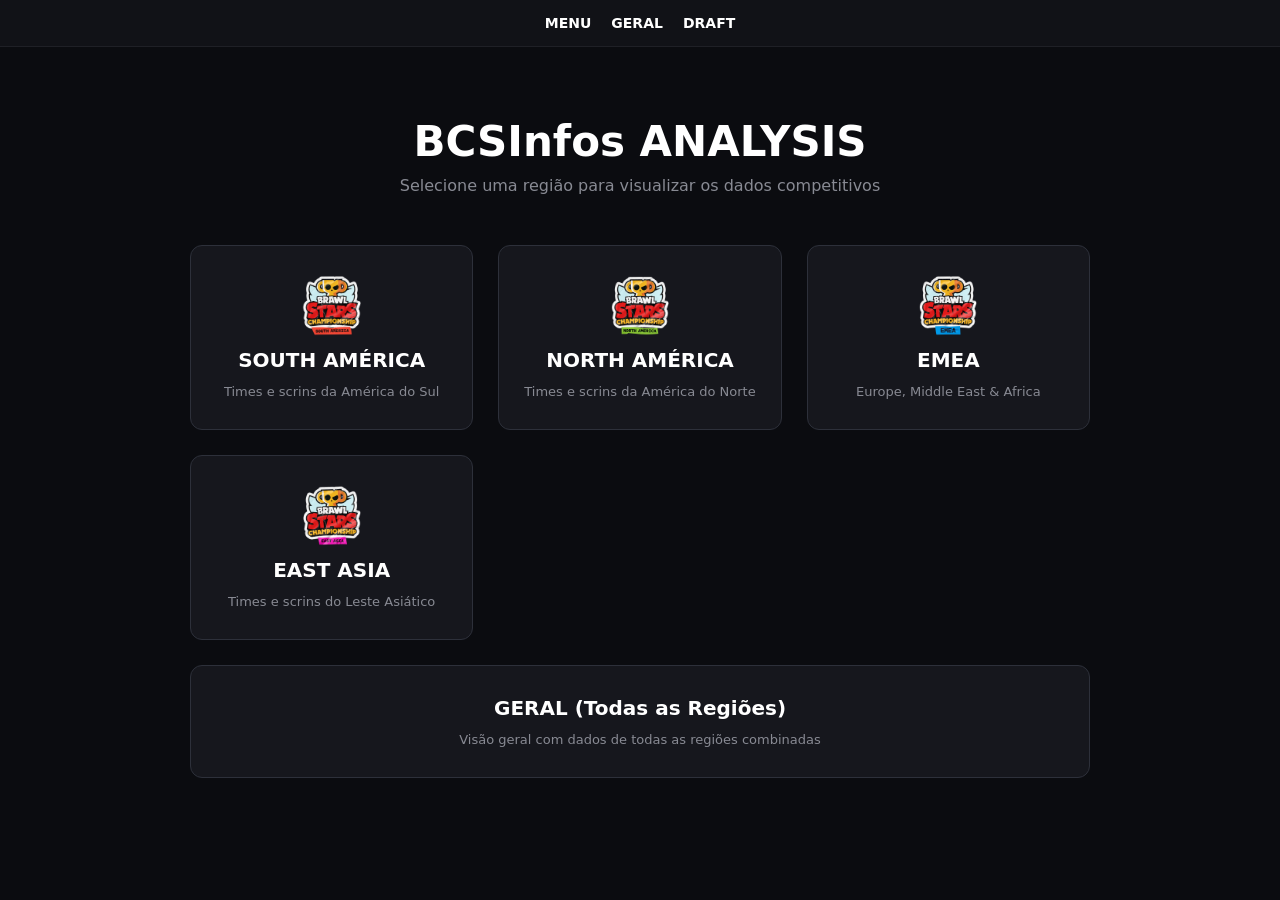
==== commit 7a987df8: "Update navigation menu to include DRAFT link Added a new 'DRAFT' link to the navigation menu." ====
--- a/index.html
+++ b/index.html
@@ -74,6 +74,7 @@
     <nav class="navbar">
         <a href="index.html" class="nav-link">MENU</a>
         <a href="geral.html" class="nav-link">GERAL</a>
+        <a href="draft.html" class="nav-link">DRAFT</a>
     </nav>
 
     <main class="main-container">
--- a/style.css
+++ b/style.css
@@ -1,3 +1,147 @@
+:root {
+    --bg-geral: #0b0c10;
+    --bg-paineis: #111217;
+    --bg-cards: #16171d;
+    --borda-suave: #1f2026;
+    --borda-destaque: #1f2026;
+    --texto: #ffffff;
+    --texto-secundario: #00ccff;
+    --accent-purple: #d3d3d3;
+    --accent-hover: #d3d3d3;
+    --winrate-color: #00ff00;
+    --loss-color: #ff3333;
+    --synergy-color: #00ccff;
+}
+
+* { margin: 0; padding: 0; box-sizing: border-box; font-family: system-ui, -apple-system, sans-serif; }
+body { background-color: var(--bg-geral); color: var(--texto); min-height: 100vh; }
+::-webkit-scrollbar { width: 8px; }
+::-webkit-scrollbar-track { background: var(--bg-geral); }
+::-webkit-scrollbar-thumb { background: var(--borda-destaque); border-radius: 4px; }
+
+/* Navbar */
+.navbar { display: flex; justify-content: center; align-items: center; gap: 20px; width: 100%; padding: 15px 0; background-color: var(--bg-paineis); border-bottom: 1px solid var(--borda-suave);}
+.nav-links { display: flex; gap: 20px; }
+.nav-link { color: var(--texto); text-decoration: none; font-weight: 800; font-size: 14px; text-transform: uppercase; }
+.nav-link:hover { color: var(--accent-purple); }
+.dropdown { position: relative; display: inline-block; }
+.dropdown-content { display: none; position: absolute; background-color: var(--bg-paineis); min-width: 180px; border: 1px solid var(--borda-destaque); border-radius: 8px; z-index: 100; top: 100%; }
+.dropdown-content a { display: flex; align-items: center; gap: 12px; color: var(--texto); padding: 12px 16px; text-decoration: none; font-size: 13px; font-weight: bold; border-bottom: 1px solid var(--borda-suave);}
+.dropdown-content a:hover { background-color: var(--borda-suave); color: var(--accent-hover); }
+.dropdown:hover .dropdown-content { display: block !important; }
+.dropdown-content { animation: fadeIn 0.2s ease-in-out; }
+
+/* Main */
+.main-container { padding: 30px; max-width: 1400px; margin: 0 auto; }
+.tela-oculta { display: none !important; }
+.tela-ativa { display: block; animation: fadeIn 0.3s ease; }
+@keyframes fadeIn { from { opacity: 0; transform: translateY(-10px); } to { opacity: 1; transform: translateY(0); } }
+
+/* Headers e Filtros */
+.page-header { text-align: center; margin-bottom: 30px; }
+.page-header h1 { font-size: 28px; font-weight: 900; }
+.page-header .accent { color: var(--accent-purple); }
+.filter-container { display: flex; justify-content: center; gap: 15px; margin-bottom: 30px; }
+.filter-select { background-color: var(--bg-paineis); color: var(--texto); border: 1px solid var(--borda-destaque); padding: 10px 20px; border-radius: 8px; font-weight: bold; outline: none; cursor: pointer; }
+
+/* Tabelas Meta & Cards Modo */
+.modo-card { background-color: var(--bg-cards); border: 2px solid var(--borda-destaque); border-radius: 8px; padding: 20px; text-align: center; font-size: 20px; font-weight: 900; color: var(--accent-purple); cursor: pointer; margin-bottom: 10px; transition: 0.2s; text-transform: uppercase; display: flex; align-items: center; justify-content: center; gap: 15px;}
+.modo-card:hover { border-color: var(--accent-hover); background-color: var(--bg-paineis); transform: scale(1.01); }
+.modo-section { background-color: var(--bg-paineis); border: 1px solid var(--borda-suave); border-radius: 12px; margin-bottom: 20px; overflow: hidden; display: none; }
+.modo-header { background-color: var(--bg-cards); padding: 15px 20px; font-weight: 900; font-size: 16px; display: flex; justify-content: space-between; color: var(--accent-purple); border-bottom: 1px solid var(--borda-suave); }
+.mapa-content { padding: 20px; display: grid; grid-template-columns: repeat(auto-fit, minmax(300px, 1fr)); gap: 20px; }
+.excel-table { width: 100%; border-collapse: collapse; font-size: 13px; }
+.excel-table th, .excel-table td { padding: 10px 8px; text-align: center; border-bottom: 1px solid var(--borda-suave); }
+.excel-table th { color: var(--texto-secundario); font-weight: 800; cursor: pointer; }
+.winrate-cell { color: var(--winrate-color); font-weight: bold; }
+
+/* Sidebar Layout */
+.brawlers-container, .times-container { display: flex; gap: 25px; height: calc(100vh - 160px); }
+.sidebar { width: 280px; background-color: var(--bg-paineis); border: 1px solid var(--borda-suave); border-radius: 12px; display: flex; flex-direction: column; }
+.sidebar-search, .sidebar-header { padding: 15px; background-color: var(--bg-cards); border: none; border-bottom: 1px solid var(--borda-destaque); color: var(--texto); font-weight: bold; text-align: center; outline:none; }
+.sidebar-list { flex: 1; overflow-y: auto; padding: 10px; display: flex; flex-direction: column; gap: 5px; }
+.sidebar-item { border-radius: 8px; border: 1px solid transparent; transition: 0.2s; padding: 10px; cursor: pointer; display: flex; align-items: center; gap: 10px;}
+.sidebar-item:hover, .sidebar-item.active { background-color: var(--bg-cards); border-color: var(--accent-purple); }
+.info-panel { flex: 1; background-color: var(--bg-paineis); border: 1px solid var(--borda-suave); border-radius: 12px; padding: 30px; overflow-y: auto; }
+
+/* Modais e Brawlers Detail */
+.brawler-profile-header { display: flex; align-items: center; gap: 20px; margin-bottom: 30px; border-bottom: 1px solid var(--borda-destaque); padding-bottom: 20px; }
+.brawler-large-avatar { width: 80px; height: 80px; border-radius: 12px; border: 2px solid var(--accent-purple); object-fit: cover; }
+
+/* Scrins Grid */
+.scrins-grid { display: grid; gap: 15px; grid-template-columns: repeat(auto-fill, minmax(350px, 1fr)); }
+.scrim-card { background-color: var(--bg-cards); border: 1px solid var(--borda-destaque); border-radius: 8px; padding: 15px; padding-bottom: 30px; cursor: pointer; transition: 0.2s; display: flex; justify-content: space-between; align-items: center; position: relative; }
+.scrim-card:hover { border-color: var(--accent-purple); transform: scale(1.02); }
+.scrim-team-info { display: flex; align-items: center; gap: 10px; }
+.scrim-team-logo { width: 40px; height: 40px; object-fit: contain; border-radius: 4px; }
+.scrim-score { font-size: 24px; font-weight: 900; color: #fff; margin: 0 15px; }
+
+/* Detalhes da Scrim */
+.scrim-detail-header { text-align: center; margin-bottom: 20px; }
+.scrim-rounds-container { display: flex; justify-content: center; gap: 10px; overflow-x: auto; padding-bottom: 10px; margin-bottom: 20px; }
+.scrim-round-btn { background: var(--bg-cards); border: 1px solid var(--borda-suave); padding: 10px; border-radius: 8px; cursor: pointer; min-width: 120px; text-align: center; }
+.scrim-round-btn.active { border-color: var(--accent-purple); background: var(--borda-suave); }
+.scrim-round-btn img { width: 30px; height: 30px; display: block; margin: 0 auto 5px; object-fit: contain;}
+
+/* Layout Interno da Scrim */
+.round-details-view { display: flex; flex-direction: column; gap: 20px; background: var(--bg-cards); padding: 20px; border-radius: 12px; border: 1px solid var(--borda-destaque); }
+.scrim-picks-container { display: flex; align-items: center; justify-content: center; gap: 30px; }
+.team-picks-scrim { display: flex; flex-direction: column; gap: 10px; flex: 1; align-items: center; }
+.pick-row { background: var(--bg-paineis); padding: 8px; border-radius: 6px; border: 1px solid var(--borda-suave); }
+.pick-row img { width: 40px; height: 40px; border-radius: 6px; object-fit: cover;}
+.map-middle-scrim { flex: 1; text-align: center; }
+.map-middle-scrim img { max-width: 180px; border-radius: 8px; border: 2px solid var(--borda-destaque); object-fit: cover; }
+.player-names-scrim { display: flex; gap: 5px; font-size: 11px; color: var(--texto-secundario); justify-content: center; margin-top: 5px; font-weight: bold;}
+
+/* Sinergia e Counters */
+.synergy-grid { display: grid; grid-template-columns: 1fr 1fr; gap: 20px; margin-top: 20px; }
+.synergy-box { background: #111; border: 1px solid var(--borda-destaque); padding: 15px; border-radius: 8px; }
+.synergy-item { display: flex; justify-content: space-between; align-items: center; padding: 10px 0; border-bottom: 1px dashed var(--borda-suave); }
+.synergy-item:last-child { border-bottom: none; }
+.synergy-item img { width: 28px; height: 28px; border-radius: 4px; margin-right: 10px; vertical-align: middle; }
+
+/* Formulário para Registro de Time */
+.form-group { display: flex; flex-direction: column; gap: 5px; margin-bottom: 15px; }
+.form-group label { font-size: 12px; color: var(--texto-secundario); font-weight: bold; }
+.form-group input { background: var(--bg-paineis); border: 1px solid var(--borda-suave); color: #fff; padding: 10px; border-radius: 6px; outline: none; }
+.btn-register { background: var(--accent-purple); color: #fff; border: none; padding: 12px 20px; font-weight: 900; border-radius: 6px; cursor: pointer; text-transform: uppercase; width: 100%; transition: 0.2s;}
+.btn-register:hover { background: var(--accent-hover); }
+
+/* --- Barra de navegação horizontal "arrastável" (Scrims: Partidas e Sets) --- */
+        .drag-scroll-x {
+            cursor: grab;
+            scrollbar-width: thin;
+            scrollbar-color: var(--accent-purple, #b026ff) rgba(255,255,255,0.08);
+        }
+        .drag-scroll-x.dragging { cursor: grabbing; scroll-behavior: auto; }
+        .drag-scroll-x::-webkit-scrollbar { height: 9px; }
+        .drag-scroll-x::-webkit-scrollbar-track { background: rgba(255,255,255,0.05); border-radius: 10px; }
+        .drag-scroll-x::-webkit-scrollbar-thumb { background: var(--accent-purple, #b026ff); border-radius: 10px; }
+        .drag-scroll-x::-webkit-scrollbar-thumb:hover { background: var(--accent-hover, #d17bff); }
+
+        /* --- Nome do player abaixo de cada pick (Scrims) --- */
+        .pick-player-name {
+            font-size: 11px; font-weight: 900; color: var(--texto-secundario, #999);
+            cursor: pointer; max-width: 100px; overflow: hidden; text-overflow: ellipsis;
+            white-space: nowrap; text-align: center;
+        }
+        .pick-player-name:hover { color: var(--accent-hover, #d17bff); text-decoration: underline; }
+
+        /* --- Modal de perfil do jogador --- */
+        .modal-overlay {
+            display: none; position: fixed; inset: 0; background: rgba(0,0,0,0.7);
+            z-index: 9999; align-items: center; justify-content: center; padding: 20px;
+        }
+        .modal-jogador-card {
+            position: relative; width: 100%; max-width: 420px; max-height: 85vh; overflow-y: auto;
+            background: var(--bg-cards, #181820); border: 1px solid var(--borda-destaque, #3a3a45);
+            border-radius: 14px; padding: 26px; box-shadow: 0 12px 40px rgba(0,0,0,0.5);
+        }
+        .modal-close-btn {
+            position: absolute; top: 14px; right: 14px; background: transparent; border: none;
+            color: var(--texto-secundario, #999); font-size: 18px; font-weight: 900; cursor: pointer; line-height: 1;
+        }
+        .modal-close-btn:hover { color: #fff; }
 :root {
     --bg-geral: #0b0c10;
     --bg-paineis: #111217;
@@ -11,27 +155,11 @@
     --winrate-color: #00ff66;
     --loss-color: #ff3333;
     --synergy-color: #00ccff;
-
-    /* === NOVAS CORES (Add.txt) === */
-    /* WR% por faixa */
-    --wr-100-90: #006400;   /* dark green */
-    --wr-89-51:  #00cc44;   /* green      */
-    --wr-50-40:  #ffdd00;   /* yellow     */
-    --wr-39-21:  #ff8c00;   /* orange     */
-    --wr-20-10:  #ff3333;   /* red        */
-    --wr-9-0:    #8b0000;   /* dark red   */
-    /* PR% light blue/cyan */
-    --pr-color: #00e5ff;
-    /* Bans / BR% vermelho */
-    --ban-color: #ff2d2d;
-    /* Classe / sub-classe texto */
-    --class-color: #c792ea;
-    --subclass-color: #82aaff;
 }
 
 * { margin: 0; padding: 0; box-sizing: border-box; font-family: system-ui, -apple-system, sans-serif; }
 body { background-color: var(--bg-geral); color: var(--texto); min-height: 100vh; }
-::-webkit-scrollbar { width: 8px; height: 8px; }
+::-webkit-scrollbar { width: 8px; }
 ::-webkit-scrollbar-track { background: var(--bg-geral); }
 ::-webkit-scrollbar-thumb { background: var(--borda-destaque); border-radius: 4px; }
 
@@ -47,22 +175,6 @@
 .dropdown:hover .dropdown-content { display: block !important; }
 .dropdown-content { animation: fadeIn 0.2s ease-in-out; }
 
-/* === Trophy / ícone de seleção de região (Add.txt) === */
-.region-trophy {
-    width: 40px;
-    height: 40px;
-    object-fit: contain;
-    vertical-align: middle;
-    margin: 0 6px;
-    filter: drop-shadow(0 0 6px rgba(204,0,255,0.45));
-}
-.region-trophy-large {
-    width: 64px;
-    height: 64px;
-    object-fit: contain;
-    filter: drop-shadow(0 0 10px rgba(255,215,0,0.6));
-}
-
 /* Main */
 .main-container { padding: 30px; max-width: 1400px; margin: 0 auto; }
 .tela-oculta { display: none !important; }
@@ -73,76 +185,19 @@
 .page-header { text-align: center; margin-bottom: 30px; }
 .page-header h1 { font-size: 28px; font-weight: 900; }
 .page-header .accent { color: var(--accent-purple); }
-.filter-container { display: flex; justify-content: center; gap: 15px; margin-bottom: 30px; flex-wrap: wrap; }
+.filter-container { display: flex; justify-content: center; gap: 15px; margin-bottom: 30px; }
 .filter-select { background-color: var(--bg-paineis); color: var(--texto); border: 1px solid var(--borda-destaque); padding: 10px 20px; border-radius: 8px; font-weight: bold; outline: none; cursor: pointer; }
 
-/* === Tabelas Meta & Cards Modo === */
-/* Backdrop mais elaborado por modo (Add.txt) */
-.modo-card {
-    position: relative;
-    background:
-        radial-gradient(circle at 20% 20%, rgba(204,0,255,0.12), transparent 55%),
-        radial-gradient(circle at 80% 80%, rgba(0,229,255,0.10), transparent 55%),
-        linear-gradient(135deg, var(--bg-cards) 0%, #0e0f15 100%);
-    border: 2px solid var(--borda-destaque);
-    border-radius: 10px;
-    padding: 22px 24px;
-    text-align: left;
-    font-size: 20px;
-    font-weight: 900;
-    color: var(--texto);
-    cursor: pointer;
-    margin-bottom: 10px;
-    transition: 0.25s;
-    text-transform: uppercase;
-    display: flex;
-    align-items: center;
-    gap: 15px;
-    overflow: hidden;
-}
-.modo-card::after {
-    content: "";
-    position: absolute;
-    inset: 0;
-    background: var(--modo-backdrop, none);
-    background-size: cover;
-    background-position: center;
-    opacity: 0.10;
-    pointer-events: none;
-    transition: opacity 0.25s;
-}
-.modo-card:hover { border-color: var(--accent-hover); transform: scale(1.01); }
-.modo-card:hover::after { opacity: 0.20; }
-.modo-card > * { position: relative; z-index: 1; }
+/* Tabelas Meta & Cards Modo */
+.modo-card { background-color: var(--bg-cards); border: 2px solid var(--borda-destaque); border-radius: 8px; padding: 20px; text-align: center; font-size: 20px; font-weight: 900; color: var(--accent-purple); cursor: pointer; margin-bottom: 10px; transition: 0.2s; text-transform: uppercase; display: flex; align-items: center; justify-content: center; gap: 15px;}
+.modo-card:hover { border-color: var(--accent-hover); background-color: var(--bg-paineis); transform: scale(1.01); }
 .modo-section { background-color: var(--bg-paineis); border: 1px solid var(--borda-suave); border-radius: 12px; margin-bottom: 20px; overflow: hidden; display: none; }
 .modo-header { background-color: var(--bg-cards); padding: 15px 20px; font-weight: 900; font-size: 16px; display: flex; justify-content: space-between; color: var(--accent-purple); border-bottom: 1px solid var(--borda-suave); }
 .mapa-content { padding: 20px; display: grid; grid-template-columns: repeat(auto-fit, minmax(300px, 1fr)); gap: 20px; }
 .excel-table { width: 100%; border-collapse: collapse; font-size: 13px; }
 .excel-table th, .excel-table td { padding: 10px 8px; text-align: center; border-bottom: 1px solid var(--borda-suave); }
 .excel-table th { color: var(--texto-secundario); font-weight: 800; cursor: pointer; }
-.excel-table tr:hover td { background: rgba(255,255,255,0.03); }
-
-/* === CORES DE CELULAS (Add.txt) === */
-/* Nomes de brawler brancos */
-.brawler-name { color: #ffffff; font-weight: bold; }
-/* PR% light blue / cyan */
-.pr-cell { color: var(--pr-color); font-weight: bold; }
-/* Bans / BR% vermelho */
-.ban-cell { color: var(--ban-color); font-weight: bold; }
-/* WR% por faixa — classes dinâmicas aplicadas via JS (corWR) */
-.wr-cell { font-weight: bold; }
-.wr-100-90 { color: var(--wr-100-90); }
-.wr-89-51  { color: var(--wr-89-51); }
-.wr-50-40  { color: var(--wr-50-40); }
-.wr-39-21  { color: var(--wr-39-21); }
-.wr-20-10  { color: var(--wr-20-10); }
-.wr-9-0    { color: var(--wr-9-0); }
-/* Mantido para compatibilidade (cor antiga única) */
 .winrate-cell { color: var(--winrate-color); font-weight: bold; }
-
-/* Classe / sub-classe do brawler (Add.txt - seção BRAWLERS) */
-.brawler-class { color: var(--class-color); font-size: 12px; font-weight: bold; }
-.brawler-subclass { color: var(--subclass-color); font-size: 11px; font-weight: bold; }
 
 /* Sidebar Layout */
 .brawlers-container, .times-container { display: flex; gap: 25px; height: calc(100vh - 160px); }
@@ -156,23 +211,6 @@
 /* Modais e Brawlers Detail */
 .brawler-profile-header { display: flex; align-items: center; gap: 20px; margin-bottom: 30px; border-bottom: 1px solid var(--borda-destaque); padding-bottom: 20px; }
 .brawler-large-avatar { width: 80px; height: 80px; border-radius: 12px; border: 2px solid var(--accent-purple); object-fit: cover; }
-
-/* === Leitor de Gadgets/StarPowers/Gears (Add.txt - SCRINS) === */
-.brawler-equip-reader {
-    background: var(--bg-paineis);
-    border: 1px solid var(--borda-destaque);
-    border-radius: 10px;
-    padding: 16px;
-    margin-top: 14px;
-}
-.equip-row { display: flex; align-items: center; gap: 10px; padding: 8px 10px; border-radius: 6px; background: rgba(255,255,255,0.03); margin-bottom: 6px; }
-.equip-row:last-child { margin-bottom: 0; }
-.equip-row .equip-icon { width: 26px; height: 26px; object-fit: contain; flex-shrink: 0; }
-.equip-label { font-size: 11px; color: var(--texto-secundario); font-weight: bold; text-transform: uppercase; min-width: 90px; }
-.equip-value { font-size: 13px; color: var(--texto); font-weight: bold; }
-.equip-tag-gadget { color: var(--synergy-color); }
-.equip-tag-starrpower { color: #ffd700; }
-.equip-tag-gear { color: var(--accent-hover); }
 
 /* Scrins Grid */
 .scrins-grid { display: grid; gap: 15px; grid-template-columns: repeat(auto-fill, minmax(350px, 1fr)); }
@@ -206,13 +244,6 @@
 .synergy-item:last-child { border-bottom: none; }
 .synergy-item img { width: 28px; height: 28px; border-radius: 4px; margin-right: 10px; vertical-align: middle; }
 
-/* === Box de classes/subclasses para sinergia e counter (Add.txt) === */
-.class-synergy-box { background: #111; border: 1px solid var(--borda-destaque); padding: 15px; border-radius: 8px; }
-.class-synergy-title { display: flex; align-items: center; gap: 8px; font-weight: bold; margin-bottom: 10px; }
-.class-chip { display: inline-flex; align-items: center; gap: 6px; background: var(--bg-paineis); border: 1px solid var(--borda-suave); border-radius: 20px; padding: 4px 12px; font-size: 12px; font-weight: bold; margin: 0 6px 6px 0; }
-.class-chip .class-color { color: var(--class-color); }
-.class-chip .subclass-color { color: var(--subclass-color); }
-
 /* Formulário para Registro de Time */
 .form-group { display: flex; flex-direction: column; gap: 5px; margin-bottom: 15px; }
 .form-group label { font-size: 12px; color: var(--texto-secundario); font-weight: bold; }
@@ -256,20 +287,15 @@
         }
         .modal-close-btn:hover { color: #fff; }
 
-/* === Seção MAPAS (Add.txt) === */
-.mapas-sidebar-item { display: flex; align-items: center; gap: 8px; padding: 8px 10px; cursor: pointer; border-radius: 8px; border: 1px solid transparent; transition: 0.2s; }
-.mapas-sidebar-item:hover, .mapas-sidebar-item.active { background: var(--bg-cards); border-color: var(--accent-purple); }
-.map-mode-icon { width: 22px; height: 22px; object-fit: contain; flex-shrink: 0; }
-.map-thumb { width: 34px; height: 34px; object-fit: cover; border-radius: 4px; flex-shrink: 0; }
-.map-section-card { background: var(--bg-geral); padding: 15px; border-radius: 8px; border: 1px solid var(--borda-destaque); }
-.map-section-card h3 { margin-bottom: 12px; font-size: 14px; display: flex; align-items: center; gap: 6px; }
-
-/* === Seção TIMES (Add.txt) === */
-.team-stat-card { background: var(--bg-cards); padding: 16px; border-radius: 10px; border: 1px solid var(--borda-destaque); margin-bottom: 18px; }
-.team-stat-card h3 { margin-bottom: 12px; font-size: 15px; display: flex; align-items: center; gap: 6px; }
-.team-match-preview { background: var(--bg-paineis); padding: 12px; border-radius: 8px; border: 1px solid var(--borda-suave); margin-bottom: 10px; cursor: pointer; transition: 0.2s; display: flex; align-items: center; justify-content: space-between; gap: 12px; }
-.team-match-preview:hover { border-color: var(--accent-purple); }
-
-/* === Chart container genérico === */
-.chart-box { background: var(--bg-geral); border: 1px solid var(--borda-destaque); border-radius: 10px; padding: 16px; margin-bottom: 18px; }
-.chart-box canvas { max-height: 260px; }
+/* Ajuste os seletores conforme as classes do seu HTML (ex: .region-tab .trophy-img) */
+.region-selection-tab .trophy-icon {
+    width: 48px; /* Ajuste para o tamanho ideal desejado */
+    height: auto;
+    transform: scale(1.1);
+    transition: transform 0.2s ease-in-out;
+}
+
+.region-selection-tab .trophy-icon:hover {
+    transform: scale(1.3);
+    cursor: pointer;
+}
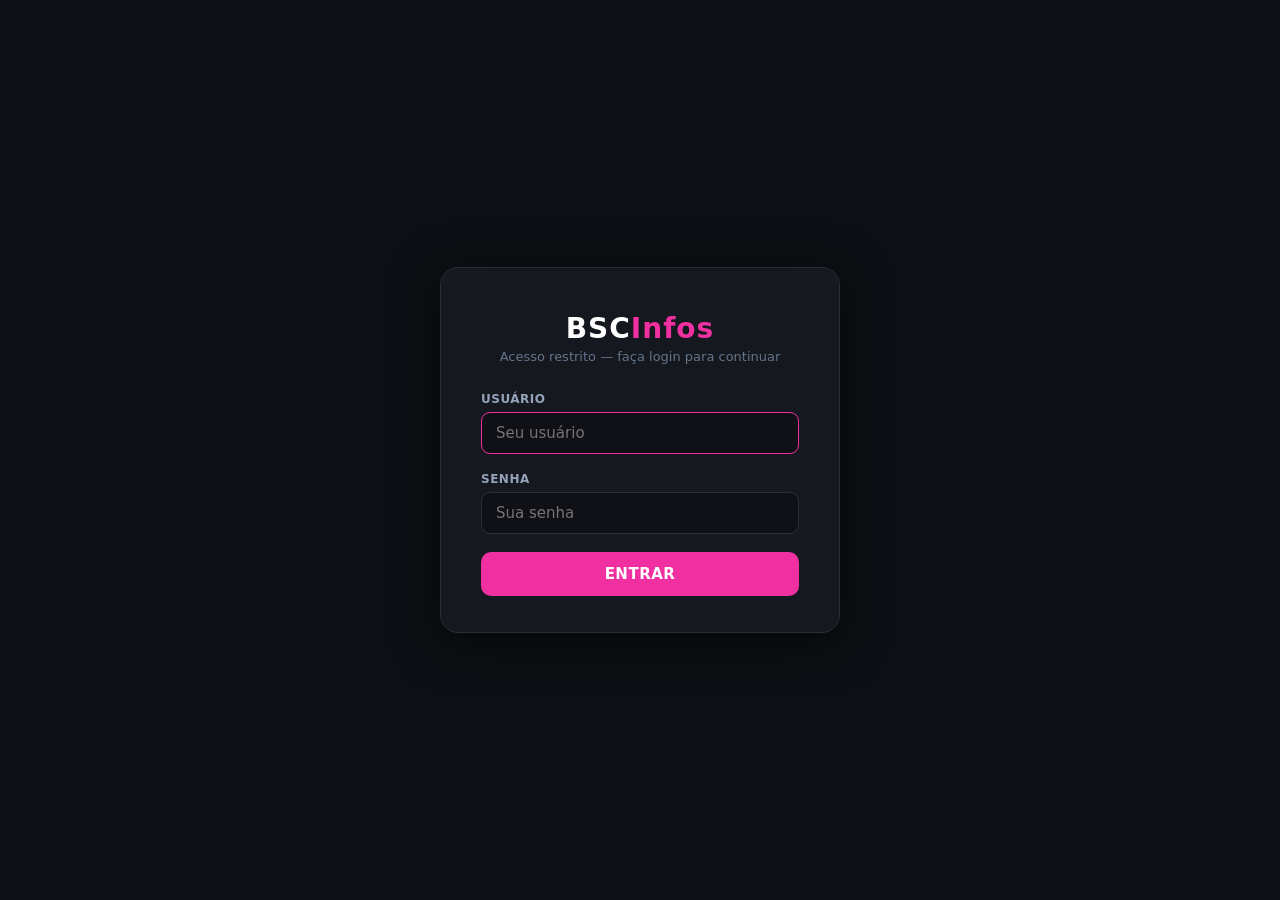
==== commit ad2a92a5: "Add user and auth scripts to index.html" ====
--- a/index.html
+++ b/index.html
@@ -1,6 +1,8 @@
 <!DOCTYPE html>
 <html lang="pt-br">
 <head>
+    <script src="users.js"></script>
+    <script src="auth.js"></script>
 <meta charset="UTF-8">
     <meta name="viewport" content="width=device-width, initial-scale=1.0">
     <title>BCSInfos — Menu Principal</title>
